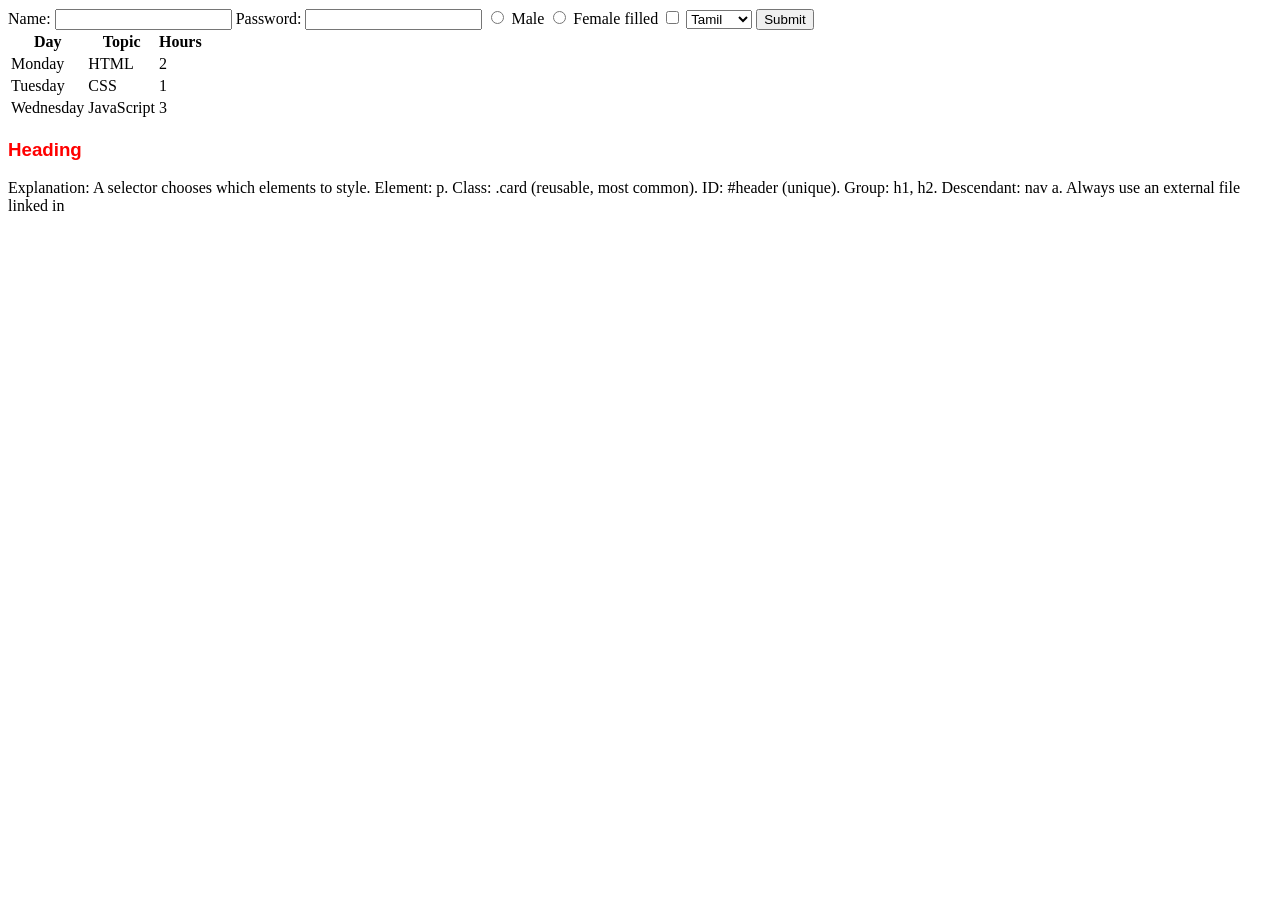
==== index.html @ 07114bc9 "Rename homepage for GitHub Pages" ====
<!DOCTYPE html>
<html lang="en">
<head>
    <title>My Page</title>
</head>
<body>
    <form>
        <lable for="name">Name:</lable>
        <input type="text" id="name" required>

        <lable for="password">Password:<lable>
        <input type="pasword" id="password" required>

        <lable><input type="radio" name="gender" value="m"> Male</lable>
        <lable><input type="radio" name="gender" value="f"> Female</lable>

        <lable for="check">filled</lable>
        <input type="checkbox" id="check" reuired>

        <select>
            <option>Tamil</option>
            <option>English</option>
            <option>Hindi</option>
        </select>

        <button type="submit">Submit</button>
    </form>

    <table>
        <thead>
            <tr><th>Day</th><th>Topic</th><th>Hours</th></tr>
        </thead>
        <tbody>
            <tr><td>Monday</td><td>HTML</td><td>2</td></tr>
            <tr><td>Tuesday</td><td>CSS</td><td>1</td></tr>
            <tr><td>Wednesday</td><td>JavaScript</td><td>3</td></tr>
        </tbody>
    </table>

    <p class="note">
        <h3 class="id">Heading</h3>
        Explanation: A selector chooses which elements to style. Element: p. Class: .card (reusable, most common). ID: #header (unique). Group: h1, h2. Descendant: nav a. Always use an external file linked in
    </p>
    
    <style>
        .note{
            font-family:arial;
            color:blue;
            background-color: lightblue;
        }
        .id{
            font-family:arial;
            color: red;
        }
    </style>





</body>

</html>
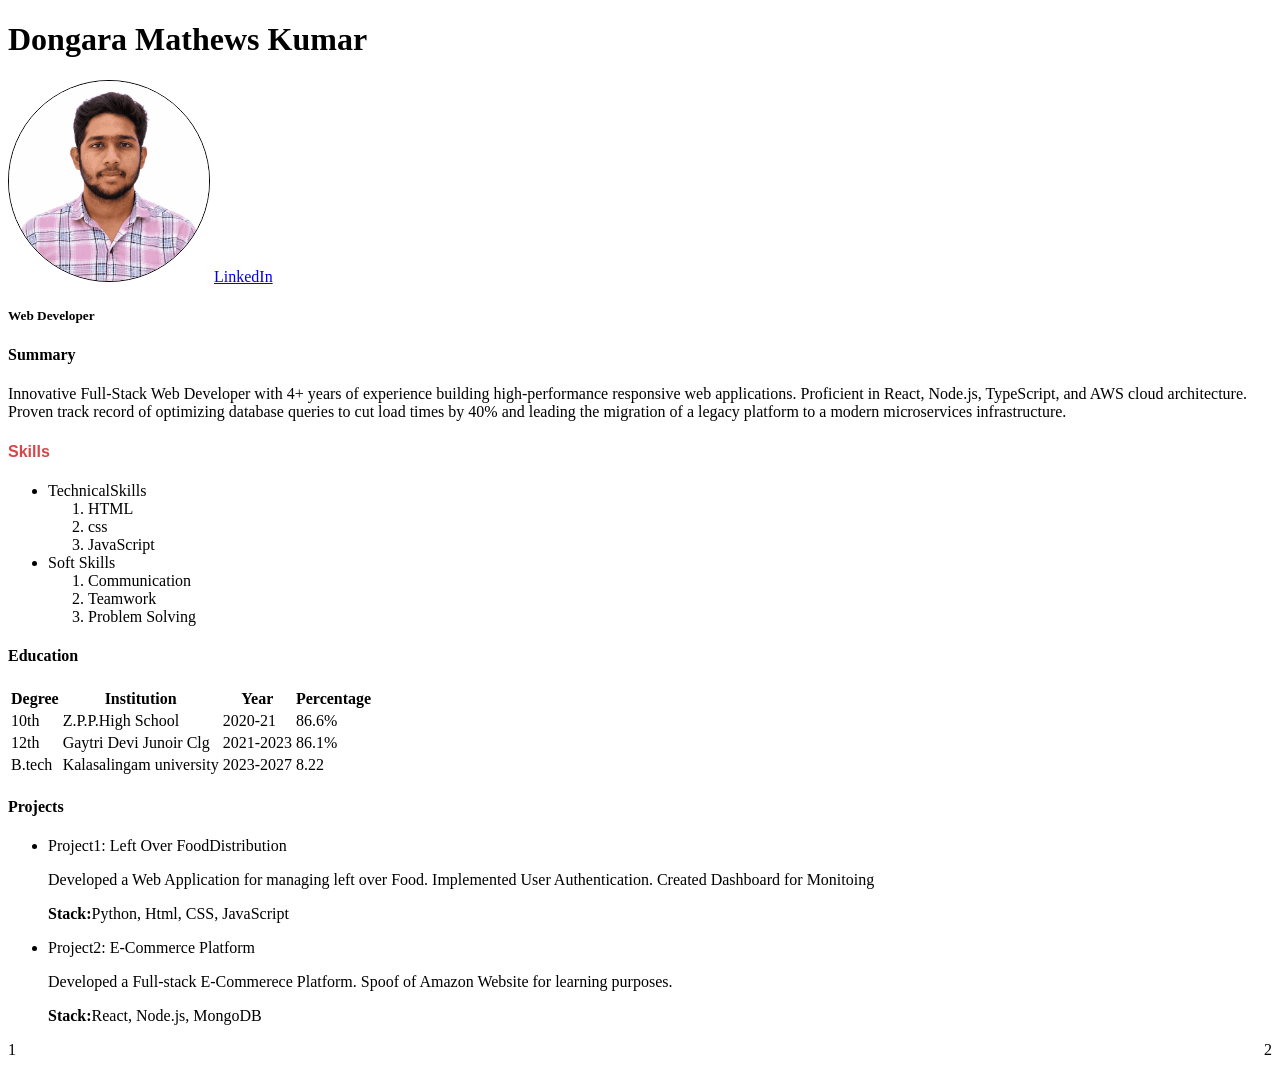
==== commit d81f5273: "Update homepage" ====
--- a/index.html
+++ b/index.html
@@ -1,63 +1,103 @@
-<!DOCTYPE html>
+<!Doctype html>
 <html lang="en">
-<head>
-    <title>My Page</title>
-</head>
-<body>
-    <form>
-        <lable for="name">Name:</lable>
-        <input type="text" id="name" required>
-
-        <lable for="password">Password:<lable>
-        <input type="pasword" id="password" required>
-
-        <lable><input type="radio" name="gender" value="m"> Male</lable>
-        <lable><input type="radio" name="gender" value="f"> Female</lable>
-
-        <lable for="check">filled</lable>
-        <input type="checkbox" id="check" reuired>
-
-        <select>
-            <option>Tamil</option>
-            <option>English</option>
-            <option>Hindi</option>
-        </select>
-
-        <button type="submit">Submit</button>
-    </form>
-
-    <table>
-        <thead>
-            <tr><th>Day</th><th>Topic</th><th>Hours</th></tr>
-        </thead>
-        <tbody>
-            <tr><td>Monday</td><td>HTML</td><td>2</td></tr>
-            <tr><td>Tuesday</td><td>CSS</td><td>1</td></tr>
-            <tr><td>Wednesday</td><td>JavaScript</td><td>3</td></tr>
-        </tbody>
-    </table>
-
-    <p class="note">
-        <h3 class="id">Heading</h3>
-        Explanation: A selector chooses which elements to style. Element: p. Class: .card (reusable, most common). ID: #header (unique). Group: h1, h2. Descendant: nav a. Always use an external file linked in
-    </p>
-    
-    <style>
-        .note{
-            font-family:arial;
-            color:blue;
-            background-color: lightblue;
-        }
-        .id{
-            font-family:arial;
-            color: red;
-        }
-    </style>
+    <head>
+        <title>Mathews.profile</title>
+    </head>
+    <body>
+        <h1>Dongara Mathews Kumar</h1>
+        <img class="pic" src="pic.png" alt="profile picture" width="200px" target="_blank">
+        <a href="https://www.linkedin.com/in/mathews-kumar-dongara-699701342/" target="_blank">LinkedIn</a>
+        <h5>Web Developer</h5>
+        <h4>Summary</h4>
+        <p>Innovative Full-Stack Web Developer with 4+ years of experience building high-performance responsive web applications. Proficient in React, Node.js, TypeScript, and AWS cloud architecture. Proven track record of optimizing database queries to cut load times by 40% and leading the migration of a legacy platform to a modern microservices infrastructure.</p>
 
 
+        <h4 class="sk">Skills</h4>
+        <ul>
+            <li>TechnicalSkills</li>
+            <ol>
+                <li>HTML</li>
+                <li>css</li>
+                <li>JavaScript</li>
+            </ol>
+            <li>Soft Skills</li>
+            <ol>
+                <li>Communication</li>
+                <li>Teamwork</li>
+                <li>Problem Solving</li>
+            </ol>
+        </ul>
+
+        <h4 class="con">Education</h4>
+        <table>
+            <thead>
+                <tr>
+                    <th>Degree</th>
+                    <th>Institution</th>
+                    <th>Year</th>
+                    <th>Percentage</th>
+                </tr>
+            </thead>
+            <tbody>
+                <tr>
+                    <td>10th</td>
+                    <td>Z.P.P.High School</td>
+                    <td>2020-21</td>
+                    <td>86.6%</td>
+                </tr>
+                <tr>
+                    <td>12th</td>
+                    <td>Gaytri Devi Junoir Clg</td>
+                    <td>2021-2023</td>
+                    <td>86.1%</td>
+                </tr>
+                <tr>
+                    <td>B.tech</td>
+                    <td>Kalasalingam university</td>
+                    <td>2023-2027</td>
+                    <td>8.22</td>
+                </tr>
+            </tbody>
+        </table>
+
+        <h4>Projects</h4>
+        <ul>
+            <li>Project1: Left Over FoodDistribution</li>
+
+            <p>
+                Developed a Web Application for managing left over Food. Implemented User Authentication. Created Dashboard for Monitoing
+            </p>
+            <p>
+                <strong>Stack:</strong>Python, Html, CSS, JavaScript
+            </p>
+            <li>Project2: E-Commerce Platform</li>
+            <p>Developed a Full-stack E-Commerece Platform. Spoof of Amazon Website for learning purposes.</p>
+            <p><strong>Stack:</strong>React, Node.js, MongoDB</p>
+        </ul>
+
+        <div class="con">
+            <div class="card">1</div>
+            <div class="card">2</div>
+        </div>
 
 
+        <style>
+            .sk{
+                font-family:arial;
+                color: rgb(214, 71, 71);
+            }
+            .pic{
+                border-radius: 50%;
+                border: 1px solid black;
+            }
+            .con {
+                display: flex;
+                justify-content: space-between;
+                align-items: center;
+                gap: 50px;
+            }
 
-</body>
+        </style>
+    </body>
 
-</html>+</html>
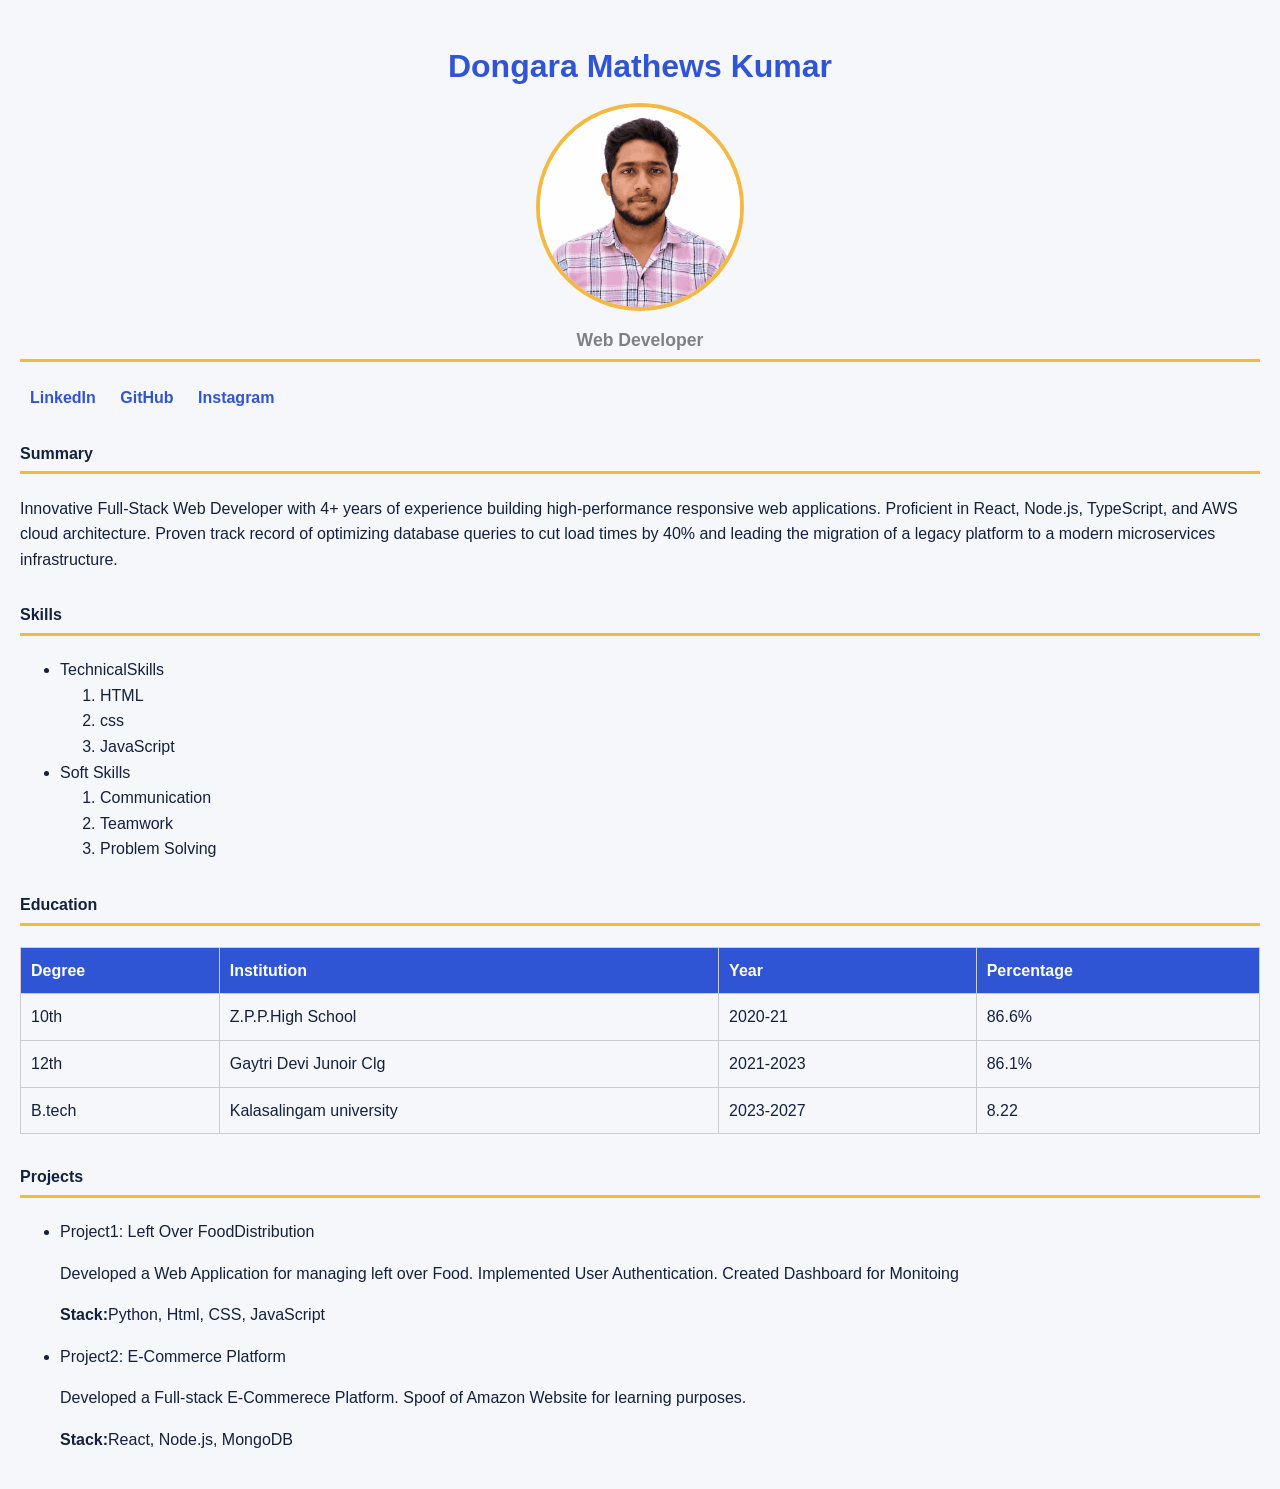
==== commit 1984a204: "Describe your update" ====
--- a/index.html
+++ b/index.html
@@ -1,18 +1,25 @@
 <!Doctype html>
 <html lang="en">
     <head>
+        <meta charset="UTF-8">
+        <meta name="viewport" content="width=device-width, initial-scale=1">
         <title>Mathews.profile</title>
+        <link rel="stylesheet" href="style.css">
     </head>
     <body>
-        <h1>Dongara Mathews Kumar</h1>
-        <img class="pic" src="pic.png" alt="profile picture" width="200px" target="_blank">
-        <a href="https://www.linkedin.com/in/mathews-kumar-dongara-699701342/" target="_blank">LinkedIn</a>
-        <h5>Web Developer</h5>
+        <h1 class="name">Dongara Mathews Kumar</h1>
+        <img class="pic" src="pic.png" alt="profile picture" width="200px">
+        <h4 class="job-title">Web Developer</h4>
+        <div>
+            <a href="https://www.linkedin.com/in/mathews-kumar-dongara-699701342/" target="_blank">LinkedIn</a>
+            <a href="https://github.com/mathewskumar" target="_blank">GitHub</a>
+            <a href="https://www.instagram.com/mathew_21.5/" target="_blank">Instagram</a>
+        </div>
         <h4>Summary</h4>
         <p>Innovative Full-Stack Web Developer with 4+ years of experience building high-performance responsive web applications. Proficient in React, Node.js, TypeScript, and AWS cloud architecture. Proven track record of optimizing database queries to cut load times by 40% and leading the migration of a legacy platform to a modern microservices infrastructure.</p>
 
 
-        <h4 class="sk">Skills</h4>
+        <h4>Skills</h4>
         <ul>
             <li>TechnicalSkills</li>
             <ol>
@@ -28,7 +35,7 @@
             </ol>
         </ul>
 
-        <h4 class="con">Education</h4>
+        <h4>Education</h4>
         <table>
             <thead>
                 <tr>
@@ -64,7 +71,7 @@
         <ul>
             <li>Project1: Left Over FoodDistribution</li>
 
-            <p>
+            <p id="pro">
                 Developed a Web Application for managing left over Food. Implemented User Authentication. Created Dashboard for Monitoing
             </p>
             <p>
@@ -74,30 +81,6 @@
             <p>Developed a Full-stack E-Commerece Platform. Spoof of Amazon Website for learning purposes.</p>
             <p><strong>Stack:</strong>React, Node.js, MongoDB</p>
         </ul>
-
-        <div class="con">
-            <div class="card">1</div>
-            <div class="card">2</div>
-        </div>
-
-
-        <style>
-            .sk{
-                font-family:arial;
-                color: rgb(214, 71, 71);
-            }
-            .pic{
-                border-radius: 50%;
-                border: 1px solid black;
-            }
-            .con {
-                display: flex;
-                justify-content: space-between;
-                align-items: center;
-                gap: 50px;
-            }
-
-        </style>
     </body>
 
 </html>
--- a/style.css
+++ b/style.css
@@ -0,0 +1,69 @@
+body {
+    font-family: Arial, sans-serif;
+    background-color: #f5f7fb;
+    color: #14213d;
+    margin: 0;
+    padding: 20px;
+    line-height: 1.6;
+}
+
+.name{
+    text-align: center;
+    color: #2f55d4;
+    margin-bottom: 10px;
+}
+
+.pic {
+    display: block;
+    margin: 0 auto 15px;
+    width: 200px;
+    height: 200px;
+    object-fit: cover;
+    border-radius: 50%;
+    border: 4px solid #f4b942;
+}
+
+.links {
+    text-align: center;
+}
+a{
+    color: #2f55d4;
+    font-weight: bold;
+    text-decoration: none;
+    margin: 0 10px;
+}
+a:hover {
+    text-decoration: underline;
+}
+
+.job-title {
+    text-align: center;
+    color: gray;
+    font-size: 1.1rem;
+    margin-top: 10px;
+}
+
+
+/* Section headings */
+h4 {
+    border-bottom: 3px solid #f4b942;
+    padding-bottom: 5px;
+    margin-top: 30px;
+}
+/* Table */
+table {
+    border-collapse: collapse;
+    width: 100%;
+}
+th, td {
+    border: 1px solid #ccc;
+    padding: 10px;
+    text-align: left;
+}
+th {
+    background-color: #2f55d4;
+    color: white;
+}
+tr:hover td {
+    background-color: #e4eaff;
+}
